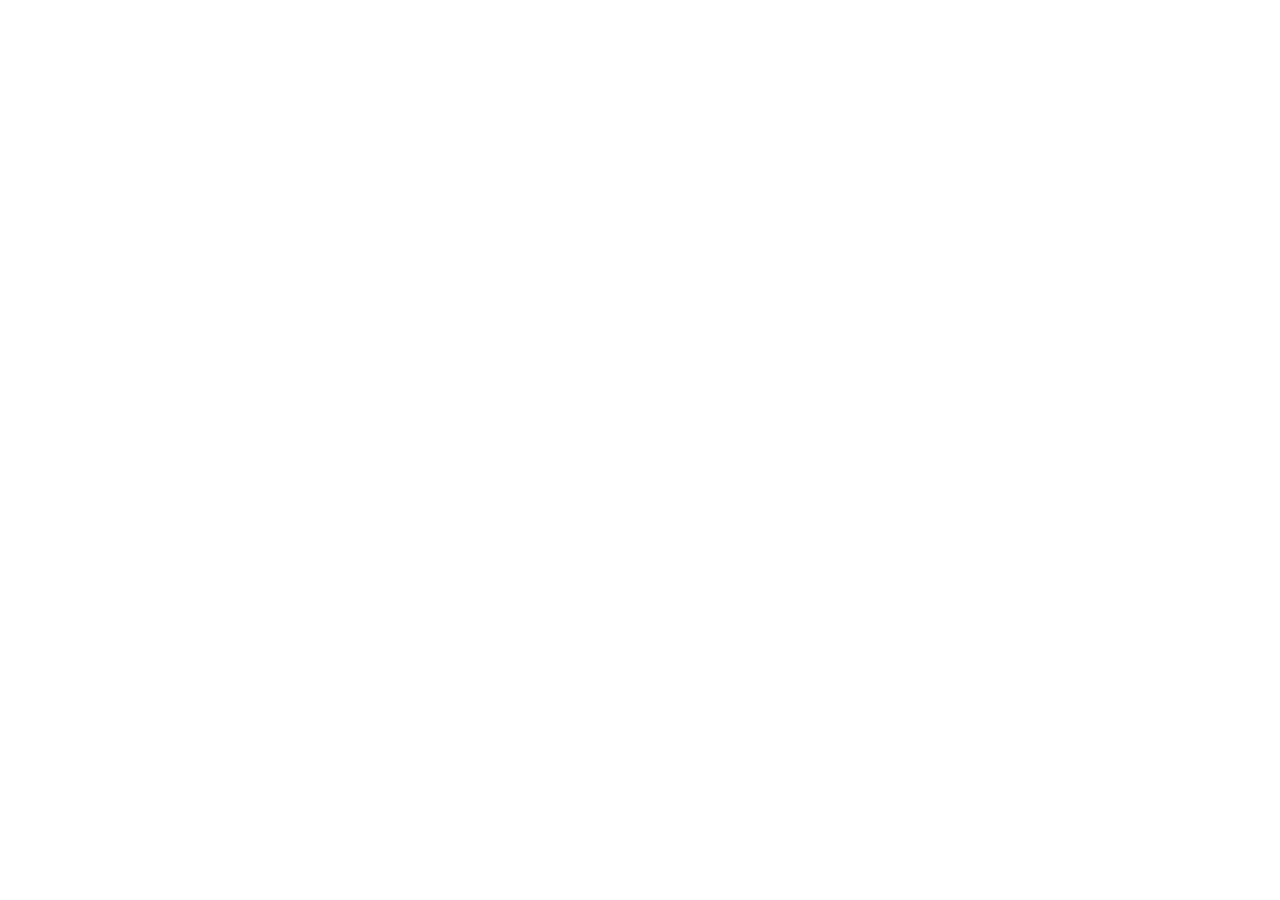
==== index.html @ 75ea3e9e "Initial project structure" ====
<!DOCTYPE html>
<html lang="en">
<head>
    <meta charset="UTF-8">
    <meta name="viewport" content="width=device-width, initial-scale=1.0">
    <title>Home | Balai Lawaan</title>
    <link rel="stylesheet" href="css/style.css">
</head>

<body>

    <header>
        <!-- Business name and logo will go here -->
    </header>

    <nav>
        <!-- Navigation links will go here -->
    </nav>

    <main>
        <!-- Hero / introduction section will go here -->
        <!-- Call to action section will go here -->
        <!-- Main content section will go here -->
        <aside>
            <!-- Sidebar content will go here -->
        </aside>
        <!-- Images section will go here -->
    </main>

    <footer>
        <!-- Footer content will go here -->
    </footer>

</body>
</html>
---- css/style.css ----
/* =========================
   GENERAL
   ========================= */

/* =========================
   HEADER
   ========================= */

/* =========================
   NAVIGATION
   ========================= */

/* =========================
   HOME
   ========================= */

/* =========================
   ABOUT
   ========================= */

/* =========================
   SERVICES
   ========================= */

/* =========================
   GALLERY
   ========================= */

/* =========================
   CONTACT FORM
   ========================= */

/* =========================
   FOOTER
   ========================= */
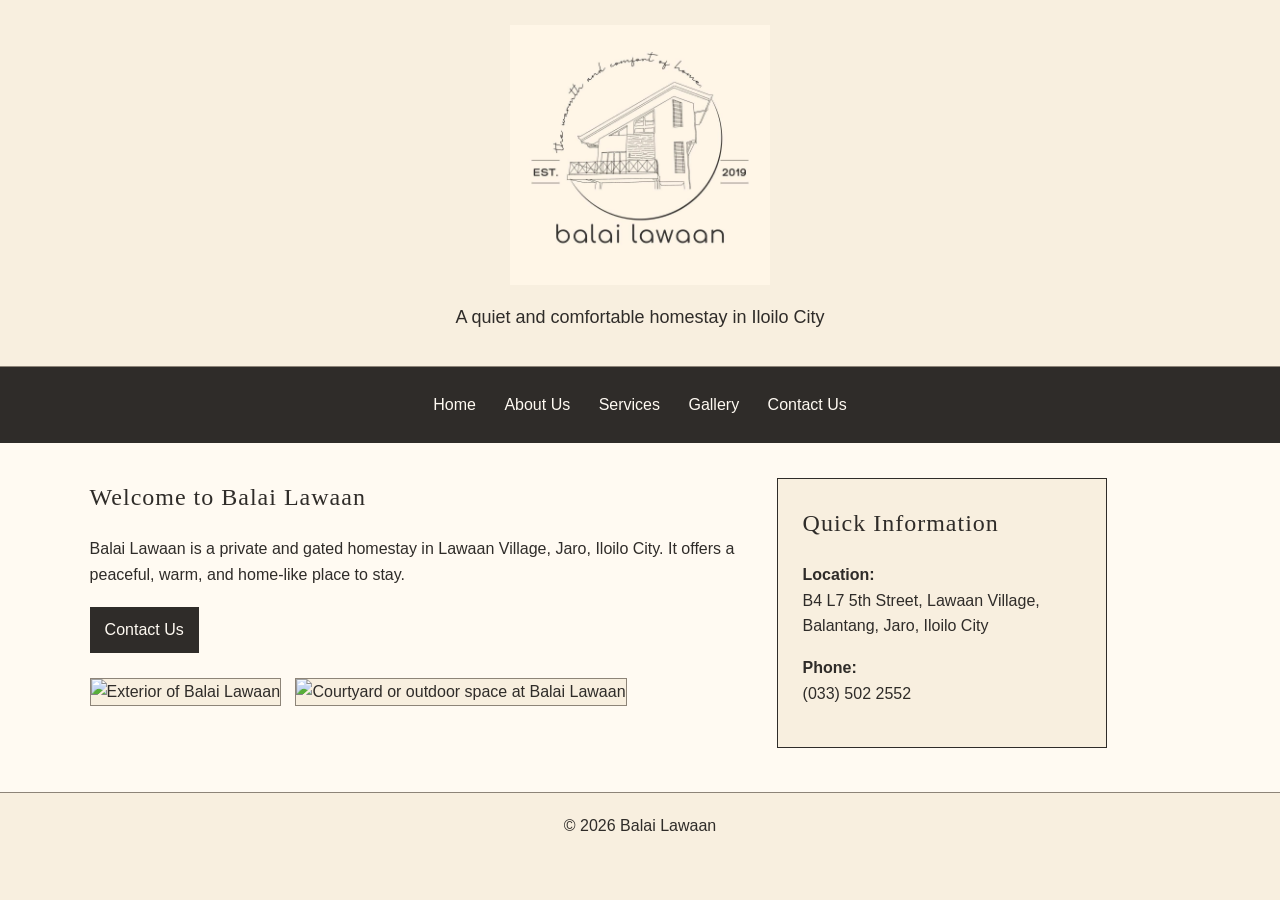
==== commit c5726809: "Improve Balai Lawaan website design and structure" ====
--- a/index.html
+++ b/index.html
@@ -1,8 +1,6 @@
 <!DOCTYPE html>
 <html lang="en">
 <head>
-    <meta charset="UTF-8">
-    <meta name="viewport" content="width=device-width, initial-scale=1.0">
     <title>Home | Balai Lawaan</title>
     <link rel="stylesheet" href="css/style.css">
 </head>
@@ -10,25 +8,52 @@
 <body>
 
     <header>
-        <!-- Business name and logo will go here -->
+        <div class="header-content">
+            <img class="logo" src="images/logo.jpg" alt="Balai Lawaan logo">
+            <p>A quiet and comfortable homestay in Iloilo City</p>
+        </div>
     </header>
 
     <nav>
-        <!-- Navigation links will go here -->
+        <div class="navigation-links">
+            <a href="index.html">Home</a>
+            <a href="about.html">About Us</a>
+            <a href="services.html">Services</a>
+            <a href="gallery.html">Gallery</a>
+            <a href="contact.html">Contact Us</a>
+        </div>
     </nav>
 
     <main>
-        <!-- Hero / introduction section will go here -->
-        <!-- Call to action section will go here -->
-        <!-- Main content section will go here -->
+        <section class="content">
+            <div class="welcome-text">
+                <h2>Welcome to Balai Lawaan</h2>
+                <p>Balai Lawaan is a private and gated homestay in Lawaan Village, Jaro, Iloilo City. It offers a peaceful, warm, and home-like place to stay.</p>
+            </div>
+
+            <div class="contact-button">
+                <p><a class="button" href="contact.html">Contact Us</a></p>
+            </div>
+
+            <div class="images">
+                <img src="images/exterior.jpg" alt="Exterior of Balai Lawaan">
+                <img src="images/courtyard.jpg" alt="Courtyard or outdoor space at Balai Lawaan">
+            </div>
+        </section>
+
         <aside>
-            <!-- Sidebar content will go here -->
+            <div class="quick-information">
+                <h2>Quick Information</h2>
+                <p><strong>Location:</strong><br>B4 L7 5th Street, Lawaan Village, Balantang, Jaro, Iloilo City</p>
+                <p><strong>Phone:</strong><br>(033) 502 2552</p>
+            </div>
         </aside>
-        <!-- Images section will go here -->
     </main>
 
     <footer>
-        <!-- Footer content will go here -->
+        <div class="footer-content">
+            <p>&copy; 2026 Balai Lawaan</p>
+        </div>
     </footer>
 
 </body>
--- a/css/style.css
+++ b/css/style.css
@@ -1,35 +1,151 @@
 /* =========================
    GENERAL
    ========================= */
+body {
+    margin: 0;
+    font-family: Arial, sans-serif;
+    line-height: 1.6;
+    color: #2f2c29;
+    background-color: #f8efdf;
+}
 
 /* =========================
    HEADER
    ========================= */
+header {
+    width: 100%;
+    padding: 25px 7%;
+    box-sizing: border-box;
+    text-align: center;
+    background-color: #f8efdf;
+    border-bottom: 1px solid #8d8478;
+}
+
+.logo {
+    width: 260px;
+    max-width: 100%;
+}
+
+.header-content p {
+    margin: 10px;
+    font-size: 18px;
+}
 
 /* =========================
    NAVIGATION
    ========================= */
+nav {
+    width: 100%;
+    padding: 15px 7%;
+    box-sizing: border-box;
+    text-align: center;
+    background-color: #2f2c29;
+}
+
+.navigation-links {
+    padding: 5px;
+}
+
+.navigation-links a {
+    display: inline-block;
+    margin: 5px 12px;
+    color: #fffaf2;
+    text-decoration: none;
+}
+
+.navigation-links a:hover {
+    text-decoration: underline;
+}
+
+.navigation-links a:visited {
+    color: #fffaf2;
+}
 
 /* =========================
-   HOME
+   HOME PAGE
    ========================= */
+main {
+    width: 100%;
+    min-height: 350px;
+    padding: 35px 7%;
+    box-sizing: border-box;
+    background-color: #fffaf2;
+    border-bottom: 1px solid #8d8478;
+}
 
-/* =========================
-   ABOUT
-   ========================= */
+.content {
+    width: 62%;
+    display: inline-block;
+    vertical-align: top;
+    box-sizing: border-box;
+    padding-right: 35px;
+}
 
-/* =========================
-   SERVICES
-   ========================= */
+.welcome-text {
+    margin-bottom: 20px;
+}
 
-/* =========================
-   GALLERY
-   ========================= */
+aside {
+    width: 30%;
+    display: inline-block;
+    vertical-align: top;
+    box-sizing: border-box;
+    padding: 20px;
+    background-color: #f8efdf;
+    border: 1px solid #2f2c29;
+}
 
-/* =========================
-   CONTACT FORM
-   ========================= */
+h2 {
+    margin-top: 0;
+    font-family: Georgia, serif;
+    font-weight: normal;
+    letter-spacing: 1px;
+}
+
+.button {
+    display: inline-block;
+    padding: 10px 15px;
+    color: #fffaf2;
+    background-color: #2f2c29;
+    text-decoration: none;
+}
+
+.button:hover {
+    background-color: #8d8478;
+}
+
+.contact-button p {
+    margin: 0;
+}
+
+.images {
+    margin-top: 25px;
+}
+
+.images img {
+    width: 45%;
+    height: 180px;
+    margin-right: 10px;
+    object-fit: cover;
+    background-color: #f8efdf;
+    border: 1px solid #8d8478;
+}
+
+.quick-information {
+    padding: 5px;
+}
 
 /* =========================
    FOOTER
    ========================= */
+footer {
+    width: 100%;
+    padding: 20px 7%;
+    box-sizing: border-box;
+    text-align: center;
+    background-color: #f8efdf;
+}
+
+.footer-content p {
+    margin: 0;
+}
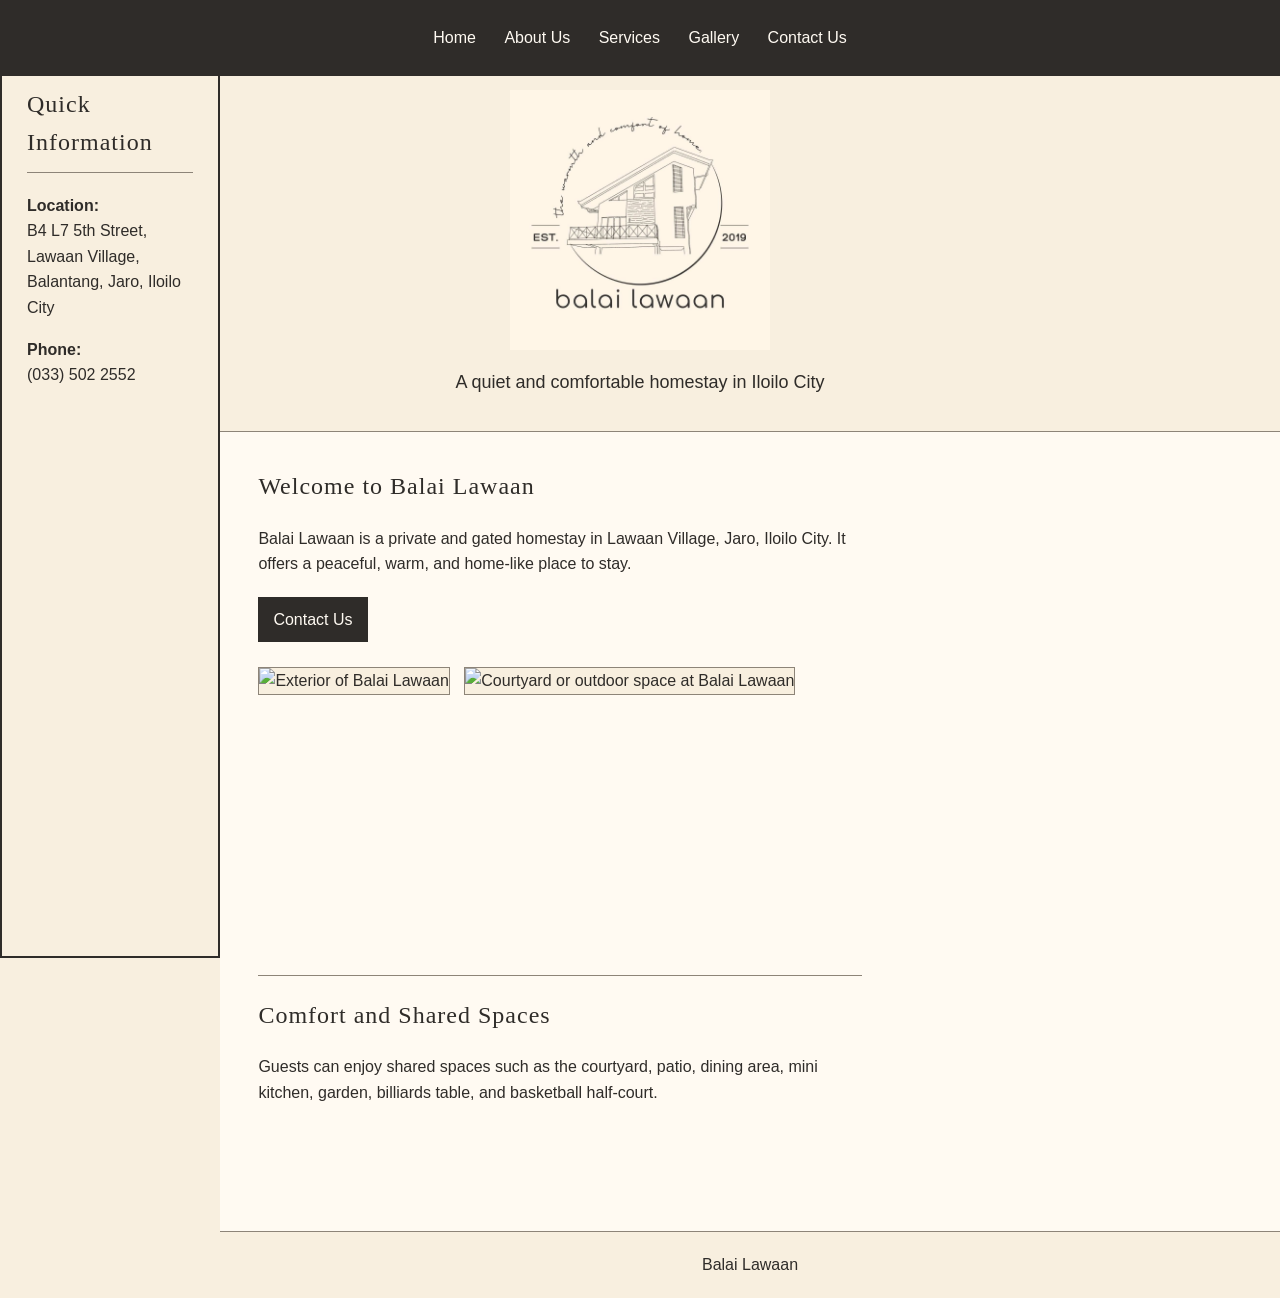
==== commit 1d4553d2: "Add fixed Home page navigation and sidebar" ====
--- a/index.html
+++ b/index.html
@@ -25,6 +25,14 @@
     </nav>
 
     <main>
+        <aside class="sidebar">
+            <div class="quick-information">
+                <h2>Quick Information</h2>
+                <p><strong>Location:</strong><br>B4 L7 5th Street, Lawaan Village, Balantang, Jaro, Iloilo City</p>
+                <p><strong>Phone:</strong><br>(033) 502 2552</p>
+            </div>
+        </aside>
+
         <section class="content">
             <div class="welcome-text">
                 <h2>Welcome to Balai Lawaan</h2>
@@ -39,20 +47,17 @@
                 <img src="images/exterior.jpg" alt="Exterior of Balai Lawaan">
                 <img src="images/courtyard.jpg" alt="Courtyard or outdoor space at Balai Lawaan">
             </div>
+
+            <div class="home-bottom">
+                <h2>Comfort and Shared Spaces</h2>
+                <p>Guests can enjoy shared spaces such as the courtyard, patio, dining area, mini kitchen, garden, billiards table, and basketball half-court.</p>
+            </div>
         </section>
-
-        <aside>
-            <div class="quick-information">
-                <h2>Quick Information</h2>
-                <p><strong>Location:</strong><br>B4 L7 5th Street, Lawaan Village, Balantang, Jaro, Iloilo City</p>
-                <p><strong>Phone:</strong><br>(033) 502 2552</p>
-            </div>
-        </aside>
     </main>
 
     <footer>
         <div class="footer-content">
-            <p>&copy; 2026 Balai Lawaan</p>
+            <p>Balai Lawaan</p>
         </div>
     </footer>
 
--- a/css/style.css
+++ b/css/style.css
@@ -14,7 +14,7 @@
    ========================= */
 header {
     width: 100%;
-    padding: 25px 7%;
+    padding: 90px 7% 25px;
     box-sizing: border-box;
     text-align: center;
     background-color: #f8efdf;
@@ -40,6 +40,10 @@
     box-sizing: border-box;
     text-align: center;
     background-color: #2f2c29;
+    position: fixed;
+    top: 0;
+    left: 0;
+    z-index: 1;
 }
 
 .navigation-links {
@@ -65,16 +69,17 @@
    HOME PAGE
    ========================= */
 main {
-    width: 100%;
-    min-height: 350px;
-    padding: 35px 7%;
+    width: auto;
+    min-height: 800px;
+    padding: 35px 3%;
+    margin-left: 220px;
     box-sizing: border-box;
     background-color: #fffaf2;
     border-bottom: 1px solid #8d8478;
 }
 
 .content {
-    width: 62%;
+    width: 65%;
     display: inline-block;
     vertical-align: top;
     box-sizing: border-box;
@@ -85,14 +90,16 @@
     margin-bottom: 20px;
 }
 
-aside {
-    width: 30%;
-    display: inline-block;
-    vertical-align: top;
+.sidebar {
+    position: fixed;
+    left: 0;
+    top: 58px;
+    width: 220px;
+    height: 100%;
     box-sizing: border-box;
     padding: 20px;
     background-color: #f8efdf;
-    border: 1px solid #2f2c29;
+    border: 2px solid #2f2c29;
 }
 
 h2 {
@@ -131,16 +138,28 @@
     border: 1px solid #8d8478;
 }
 
+.home-bottom {
+    margin-top: 280px;
+    padding-top: 20px;
+    border-top: 1px solid #8d8478;
+}
+
 .quick-information {
     padding: 5px;
+}
+
+.quick-information h2 {
+    border-bottom: 1px solid #8d8478;
+    padding-bottom: 10px;
 }
 
 /* =========================
    FOOTER
    ========================= */
 footer {
-    width: 100%;
+    width: auto;
     padding: 20px 7%;
+    margin-left: 220px;
     box-sizing: border-box;
     text-align: center;
     background-color: #f8efdf;
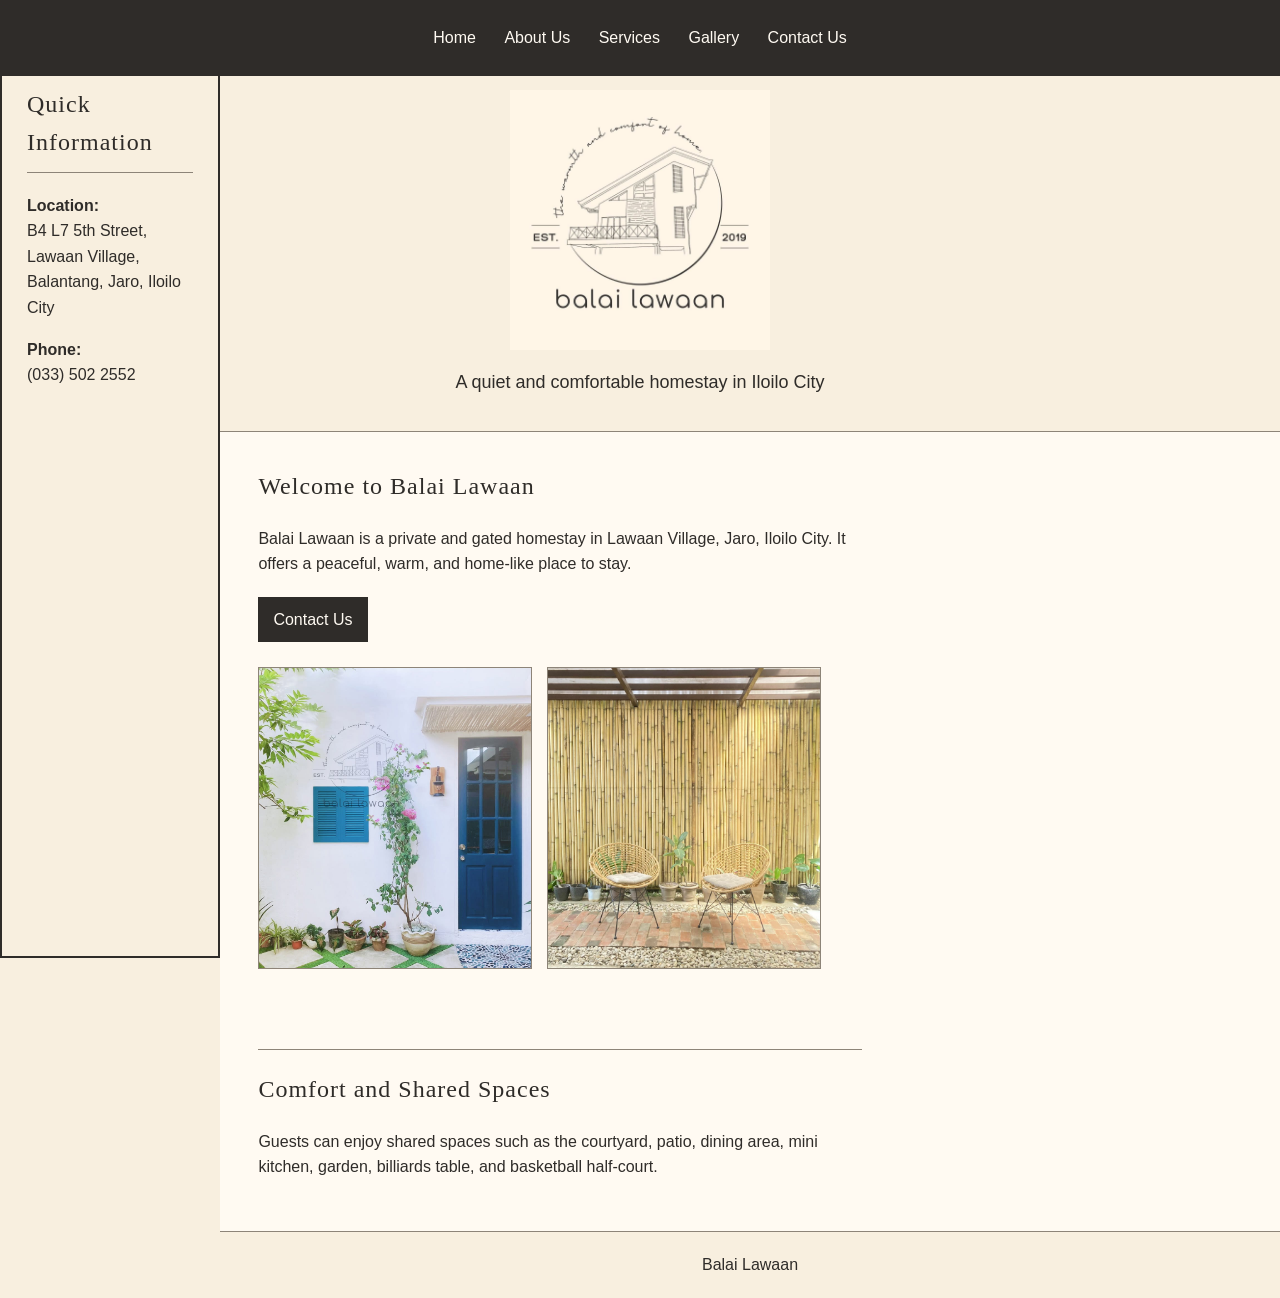
==== commit 0403385b: "Complete Home page layout and shared site shell" ====
--- a/index.html
+++ b/index.html
@@ -1,6 +1,8 @@
 <!DOCTYPE html>
 <html lang="en">
 <head>
+    <meta charset="UTF-8">
+    <meta name="viewport" content="width=device-width, initial-scale=1.0">
     <title>Home | Balai Lawaan</title>
     <link rel="stylesheet" href="css/style.css">
 </head>
--- a/css/style.css
+++ b/css/style.css
@@ -70,7 +70,7 @@
    ========================= */
 main {
     width: auto;
-    min-height: 800px;
+    min-height: 500px;
     padding: 35px 3%;
     margin-left: 220px;
     box-sizing: border-box;
@@ -131,15 +131,15 @@
 
 .images img {
     width: 45%;
-    height: 180px;
+    height: 300px;
     margin-right: 10px;
     object-fit: cover;
-    background-color: #f8efdf;
     border: 1px solid #8d8478;
+    vertical-align: top;
 }
 
 .home-bottom {
-    margin-top: 280px;
+    margin-top: 80px;
     padding-top: 20px;
     border-top: 1px solid #8d8478;
 }
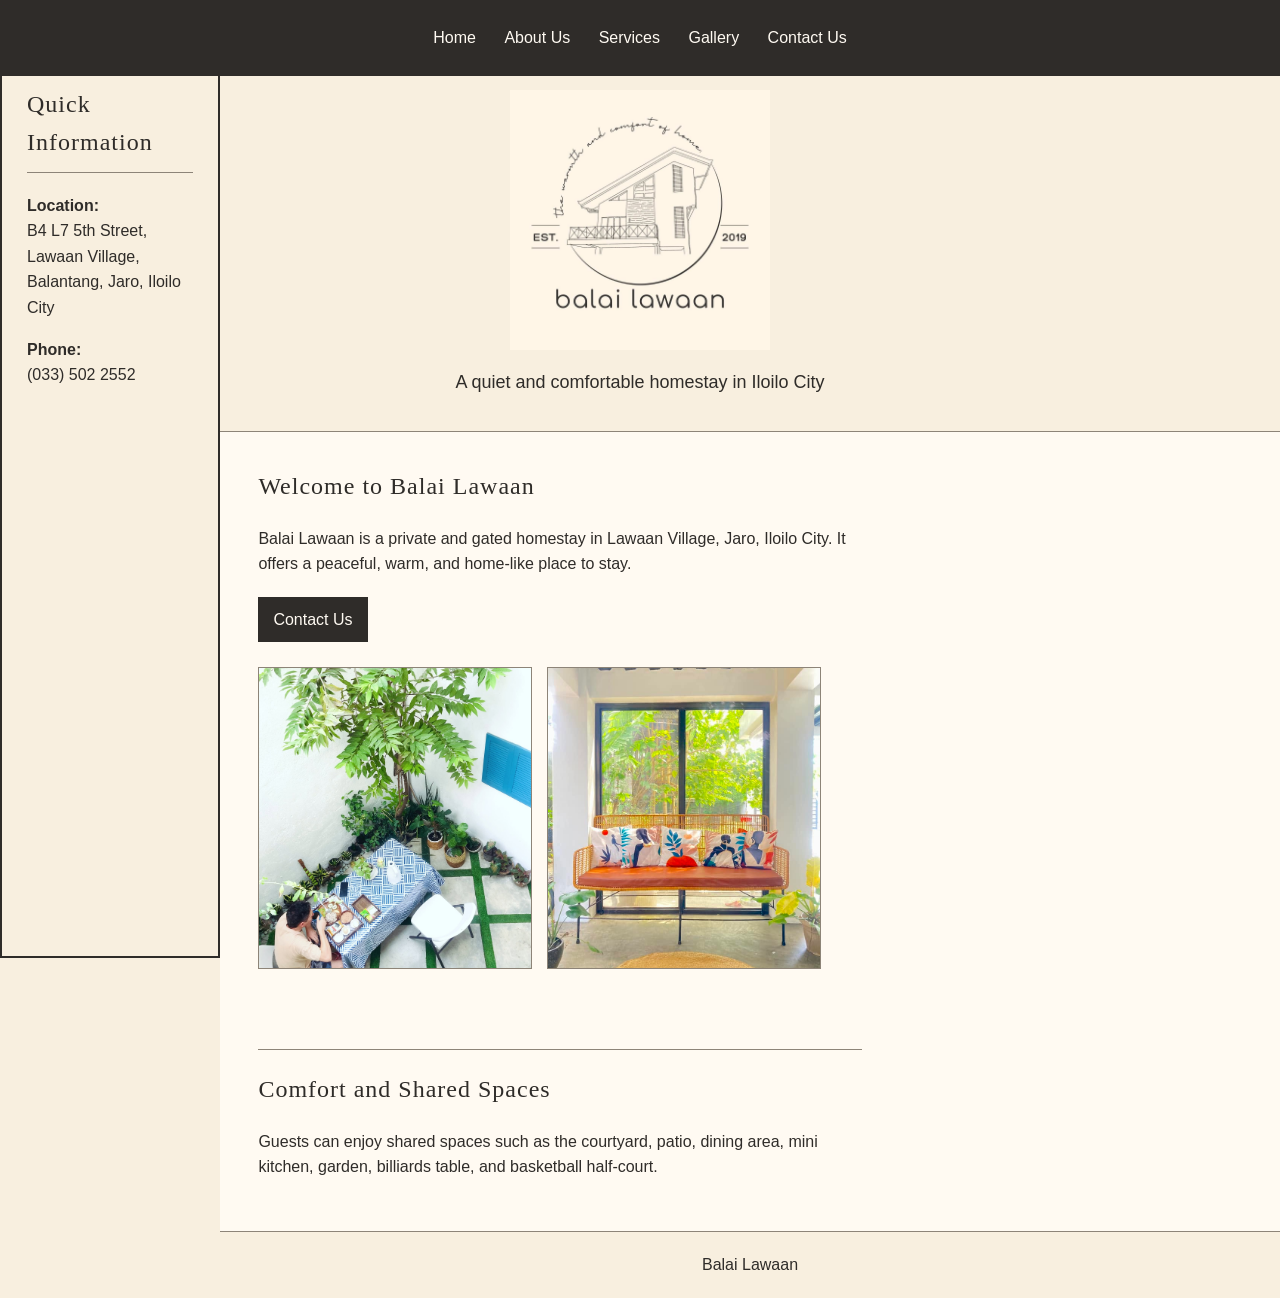
==== commit 058cb0c7: "Update README, About page content, and CSS styles for improved layout and clarity" ====
--- a/index.html
+++ b/index.html
@@ -46,7 +46,7 @@
             </div>
 
             <div class="images">
-                <img src="images/exterior.jpg" alt="Exterior of Balai Lawaan">
+                <img src="images/courtyard1.jpg" alt="Exterior of Balai Lawaan">
                 <img src="images/courtyard.jpg" alt="Courtyard or outdoor space at Balai Lawaan">
             </div>
 
--- a/css/style.css
+++ b/css/style.css
@@ -154,6 +154,205 @@
 }
 
 /* =========================
+   GALLERY PAGE
+   ========================= */
+.gallery-grid {
+    display: grid;
+    grid-template-columns: repeat(2, minmax(0, 1fr));
+    gap: 25px;
+    margin-top: 20px;
+}
+
+.gallery-item {
+    box-sizing: border-box;
+    margin: 0;
+    border: 1px solid #8d8478;
+    background-color: #f8efdf;
+    padding: 10px;
+}
+
+.gallery-item img {
+    display: block;
+    width: 100%;
+    aspect-ratio: 4 / 3;
+    height: auto;
+    object-fit: contain;
+    background-color: #fffaf2;
+    border: 1px solid #8d8478;
+}
+
+.gallery-item figcaption {
+    padding-top: 8px;
+    text-align: center;
+    font-weight: bold;
+    color: #2f2c29;
+}
+
+/* =========================
+   ABOUT PAGE
+   ========================= */
+.about-section {
+    display: grid;
+    grid-template-columns: minmax(0, 1fr) minmax(280px, 1fr);
+    gap: 24px;
+    align-items: start;
+}
+
+.about-text p {
+    margin-top: 0;
+    margin-bottom: 16px;
+}
+
+.about-text {
+    padding-right: 5px;
+}
+
+.about-image {
+    justify-self: end;
+    position: relative;
+    left: 500px;
+    width: 130%;
+    border: 1px solid #8d8478;
+    background-color: #f8efdf;
+    padding: 10px;
+    box-sizing: border-box;
+}
+
+.about-image img {
+    display: block;
+    width: 100%;
+    aspect-ratio: 4 / 3;
+    object-fit: cover;
+}
+
+.mission-vision {
+    display: grid;
+    grid-template-columns: repeat(2, minmax(0, 1fr));
+    gap: 25px;
+    margin-top: 25px;
+    padding-top: 20px;
+    border-top: 1px solid #8d8478;
+}
+
+.mission-vision h2,
+.values h2 {
+    margin-bottom: 8px;
+}
+
+.mission-vision p {
+    margin-top: 0;
+}
+
+.values {
+    margin-top: 25px;
+    padding-top: 20px;
+    border-top: 1px solid #8d8478;
+}
+
+.value-item {
+    display: inline-block;
+    width: 45%;
+    margin: 0 4% 15px 0;
+    vertical-align: top;
+}
+
+.value-item:nth-of-type(even) {
+    margin-right: 0;
+}
+
+.value-item h3 {
+    margin: 0 0 5px;
+    font-family: Georgia, serif;
+    font-weight: normal;
+}
+
+.value-item p {
+    margin: 0;
+}
+
+/* =========================
+   CONTACT PAGE
+   ========================= */
+.contact-form {
+    max-width: 760px;
+    padding: 25px;
+    background-color: #f8efdf;
+    border: 1px solid #8d8478;
+}
+
+.form-row {
+    display: flex;
+    gap: 20px;
+    margin-bottom: 15px;
+}
+
+.form-group {
+    flex: 1;
+    display: flex;
+    flex-direction: column;
+    margin-bottom: 15px;
+}
+
+.contact-form label {
+    margin-bottom: 7px;
+    font-weight: bold;
+}
+
+.contact-form input,
+.contact-form select,
+.contact-form textarea {
+    width: 100%;
+    box-sizing: border-box;
+    padding: 10px;
+    font: inherit;
+    color: #2f2c29;
+    background-color: #fffaf2;
+    border: 1px solid #8d8478;
+}
+
+.contact-form textarea {
+    min-height: 120px;
+    resize: vertical;
+}
+
+.radio-group,
+.checkbox-group {
+    display: flex;
+    flex-wrap: wrap;
+    gap: 12px;
+    margin-top: 5px;
+}
+
+.radio-group label,
+.checkbox-group label {
+    display: inline-flex;
+    align-items: center;
+    gap: 6px;
+    font-weight: normal;
+}
+
+.form-actions {
+    display: flex;
+    gap: 12px;
+    margin-top: 20px;
+}
+
+.contact-form input[type="submit"],
+.contact-form input[type="reset"] {
+    width: auto;
+    padding: 10px 18px;
+    border: none;
+    color: #fffaf2;
+    background-color: #2f2c29;
+    cursor: pointer;
+}
+
+.contact-form input[type="submit"]:hover,
+.contact-form input[type="reset"]:hover {
+    background-color: #8d8478;
+}
+
+/* =========================
    FOOTER
    ========================= */
 footer {
